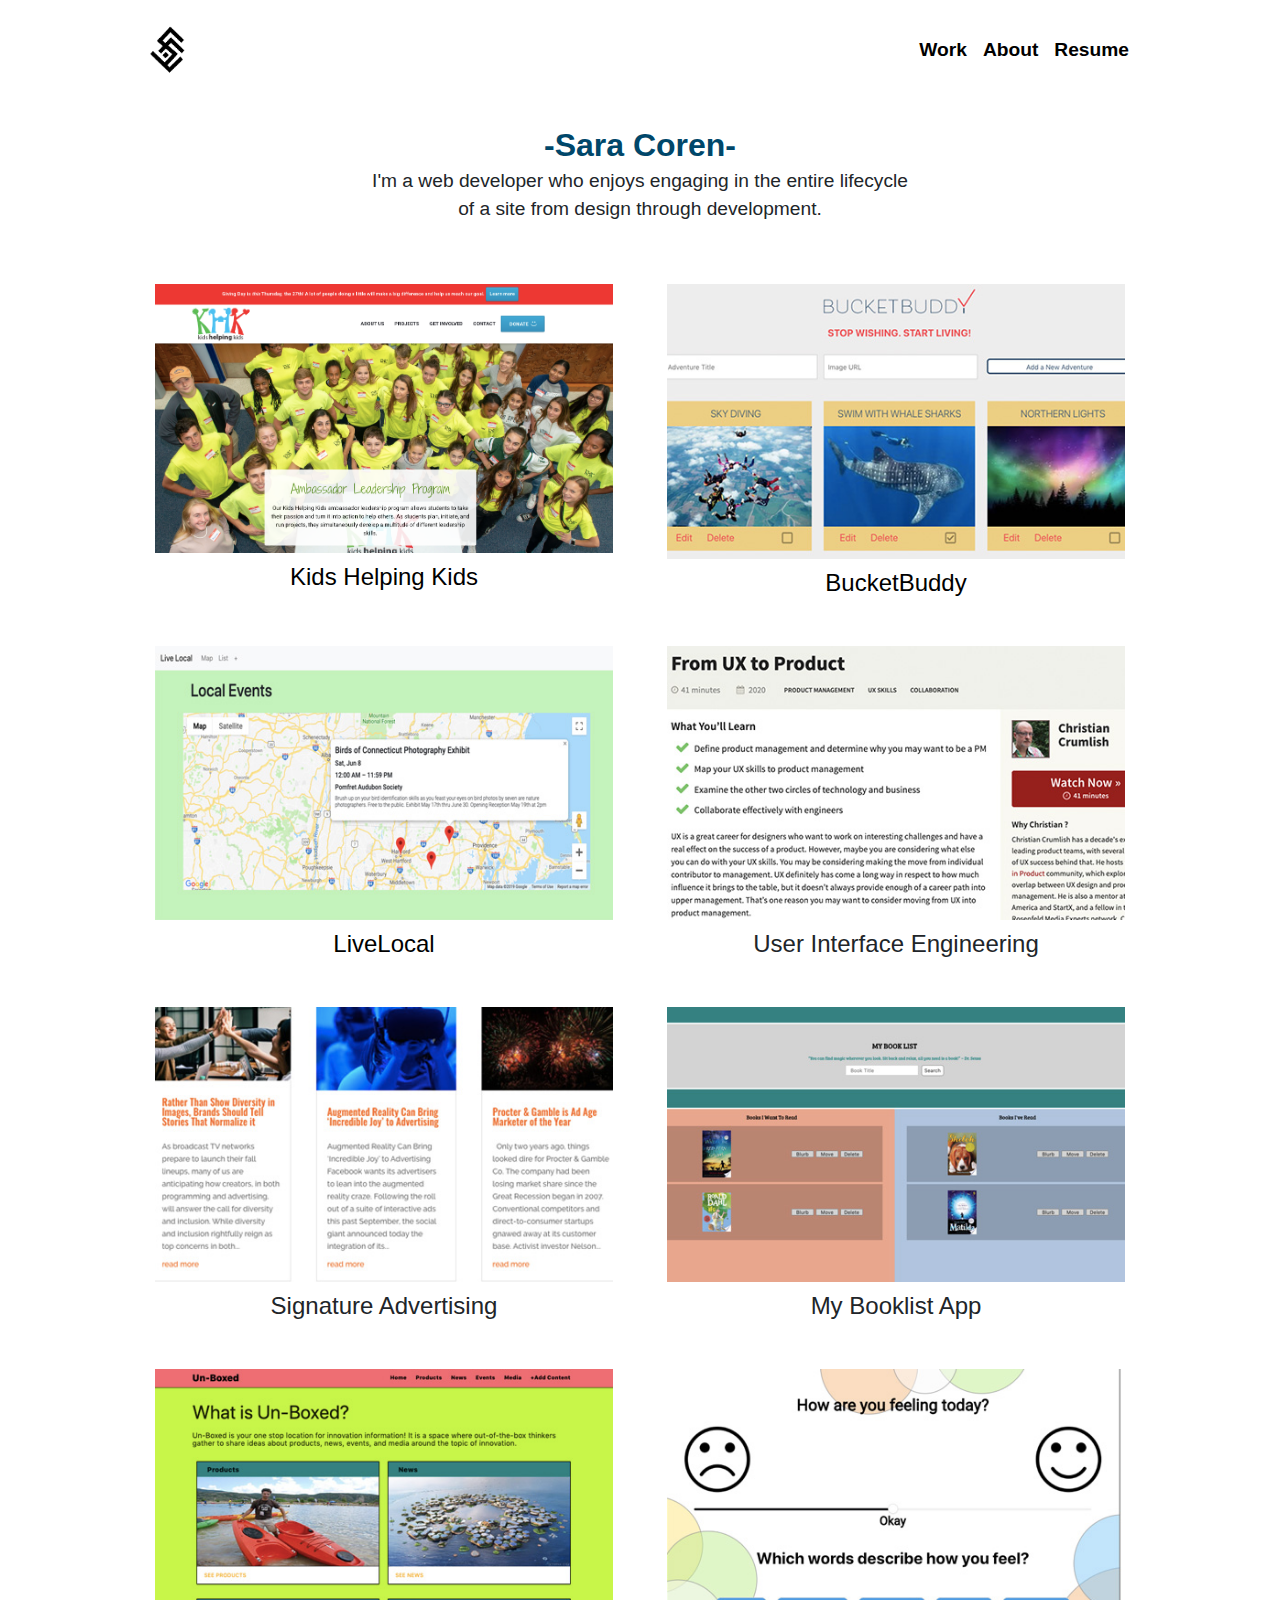
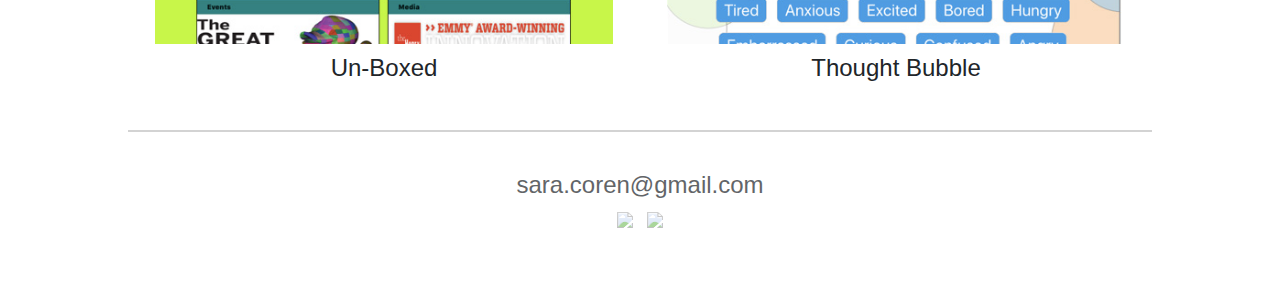
==== index.html @ 7c0c3444 "changed work.html to index.html and updated some css" ====
<!DOCTYPE html>
<html lang="en">

<head>
    <meta charset="UTF-8">
    <meta name="viewport" content="width=device-width, initial-scale=1.0">
    <meta http-equiv="X-UA-Compatible" content="ie=edge">
    <link rel="icon" href="assets/favicon.png" type="image/gif" sizes="16x16">
    <title>Sara Coren</title>
    <link href="https://fonts.googleapis.com/css?family=Open+Sans&display=swap" rel="stylesheet">
    <link rel="stylesheet" href="https://maxcdn.bootstrapcdn.com/bootstrap/4.0.0/css/bootstrap.min.css"
        integrity="sha384-Gn5384xqQ1aoWXA+058RXPxPg6fy4IWvTNh0E263XmFcJlSAwiGgFAW/dAiS6JXm" crossorigin="anonymous">
    <link rel="stylesheet" type="text/css" href="main.css">
        
</head>

<body>
    <div class="big-wrapper">
        <div class="nav-container">
            <nav class="navbar navbar-expand-lg">
                <div class="container">
                    <a class="navbar-brand" href="index.html"><img src="assets/sclogo.png" class="logo"></a>
                    <button class="navbar-toggler" type="button" data-toggle="collapse" data-target="#navbarNav"
                        aria-controls="navbarNav" aria-expanded="false" aria-label="Toggle navigation">
                        <span class="navbar-toggler-icon"></span>
                    </button>
                    <div class="collapse navbar-collapse" id="navbarNav">
                        <ul class="navbar-nav">
                            <li class="nav-item active">
                                <a class="nav-link" href="index.html">Work</a>
                            </li>
                            <li class="nav-item">
                                <a class="nav-link" href="about.html">About</a>
                            </li>
                            <li class="nav-item">
                                <a class="nav-link" href="SaraCorenResume2020.pdf" target="_blank">Resume</a>
                            </li>
                        </ul>
                    </div>
                </div>
            </nav>
        </div>
    <div>
        <div class="container">
            <div class="intro-div">
                <!-- <h1>From design all the way through development...</h1> -->
                <h1 class="name">-Sara Coren-</h1>
                <p class="intro-para">I'm a web developer who enjoys engaging in the entire lifecycle of a site from design through development.</p>
            </div>
            <div class="row">
              <div class="col-lg-6">
                <center><a href="khk.html"><img class="project-img" src="assets/KHK.png"></a></center>
                <a href="khk.html"><h2 class="project-title">Kids Helping Kids</h2></a>
              </div>
              <div class="col-lg-6">
                <center><a href="#"><img class="project-img" src="assets/bucketbuddy2.jpg"></a></center>
                <a href="#"><h2 class="project-title">BucketBuddy</h2></a>
              </div>
            </div>
            <div class="row">
                <div class="col-lg-6">
                  <center><a href="live-local.html"><img class="project-img" src="assets/live-local2.jpg"></a></center>
                  <a href="live-local.html">
                    <h2 class="project-title">LiveLocal</h2></a>
                </div>
                <div class="col-lg-6">
                  <center><a href="#"><img class="project-img" src="assets/uie2.jpg"></a></center>
                  <h2 class="project-title">User Interface Engineering</h2>
                </div>
            </div>
            <div class="row">
                <div class="col-lg-6">
                  <center><a href="#"><img class="project-img" src="assets/signature.jpg"></a></center>
                  <h2 class="project-title">Signature Advertising</h2>
                </div>
                <div class="col-lg-6">
                    <center><a href="#"><img class="project-img" src="assets/My-Book-List-App.jpg"></a></center>
                    <h2 class="project-title">My Booklist App</h2>
                </div>
            </div>
            <div class="row">
                <div class="col-lg-6">
                  <center><a href="#"><img class="project-img" src="assets/Un-Boxed.jpg"></a></center>
                  <h2 class="project-title">Un-Boxed</h2>
                </div>
                <div class="col-lg-6">
                    <center><a href="#"><img class="project-img" src="assets/thoughtbubble.jpg"></a></center>
                    <h2 class="project-title">Thought Bubble</h2>
                  </div>
            </div>
        </div>
         <footer>
        <div class="footer-div">
            <h4 class="email">sara.coren@gmail.com</h4>
        </div>
        <div>
            <a href="https://www.linkedin.com/in/saracoren/" target="_blank"><img class="footer-img" src="https://image.flaticon.com/icons/png/512/61/61109.png"></a>
            <a href="https://github.com/saracoren" target="_blank"><img class="footer-img" src="https://image.flaticon.com/icons/svg/25/25657.svg" ></a>
        </div>
    </footer>
    </div>
</div>
<script src="https://code.jquery.com/jquery-3.2.1.slim.min.js" integrity="sha384-KJ3o2DKtIkvYIK3UENzmM7KCkRr/rE9/Qpg6aAZGJwFDMVNA/GpGFF93hXpG5KkN" crossorigin="anonymous"></script>
<script src="https://cdnjs.cloudflare.com/ajax/libs/popper.js/1.12.9/umd/popper.min.js" integrity="sha384-ApNbgh9B+Y1QKtv3Rn7W3mgPxhU9K/ScQsAP7hUibX39j7fakFPskvXusvfa0b4Q" crossorigin="anonymous"></script>
<script src="https://maxcdn.bootstrapcdn.com/bootstrap/4.0.0/js/bootstrap.min.js" integrity="sha384-JZR6Spejh4U02d8jOt6vLEHfe/JQGiRRSQQxSfFWpi1MquVdAyjUar5+76PVCmYl" crossorigin="anonymous"></script>  
</body>

</html>
---- main.css ----
body {
    font-family: 'Open Sans', !important;
}

.navbar {
    background: white !important; 
    padding:20px 0;
}

.logo {
    height: 50px;
}

#navbarNav {
    flex-direction:row; 
    justify-content: flex-end; 
    font-weight:600; 
    font-size: 1.2em;
}

a {
    color: black !important;
    text-decoration: none !important;
}

a:hover {
    opacity: 70% !important;
}

.container {
    width: 80%;
}

.intro-div {
    width: 50%; 
    margin: 0 auto;
    text-align: center; 
}

.name {
    color: rgb(0, 71, 106); 
    margin-top: 25px; 
    margin-bottom: 0;
    text-align: center; 
    font-size: 32px;
    font-weight: 600; 
    line-height: 1.3;
}
.intro-para {
    margin-top: 0; 
    margin-bottom: 1rem; 
    margin-bottom: 60px;
    font-size: 1.2rem;
}

.project-img {
    width: 95%;
}

.project-title {
    margin-top: 10px; 
    text-align: center; 
    margin-bottom: 2em;
    font-weight: 300;
    font-size: 24px;
}

.about {
    display: flex;
    height: 140px;
    flex-direction: column;
    flex-wrap: wrap;
    justify-content: center;
    align-content: center;
    border-top: 2px solid lightgray;
    align-items: center;
    width: 80%;
    margin: 0 auto;
    margin-bottom: 20px;
}

footer {
    display: flex;
    height: 140px;
    flex-direction: column;
    flex-wrap: wrap;
    justify-content: center;
    align-content: center;
    border-top: 2px solid lightgray;
    align-items: center;
    width: 80%;
    margin: 0 auto;
    margin-bottom: 20px;
}

.email {
    opacity: 0.7;
}

.footer-img {
    height: 20px;
    padding: 0 5px;
    opacity: .5;
}

@media only screen and (max-width: 1280px) {
    .intro-div {
        width: 55%;
    }
}

@media only screen and (max-width: 880px) {
    .intro-div {
      width: 100%;
    }
}
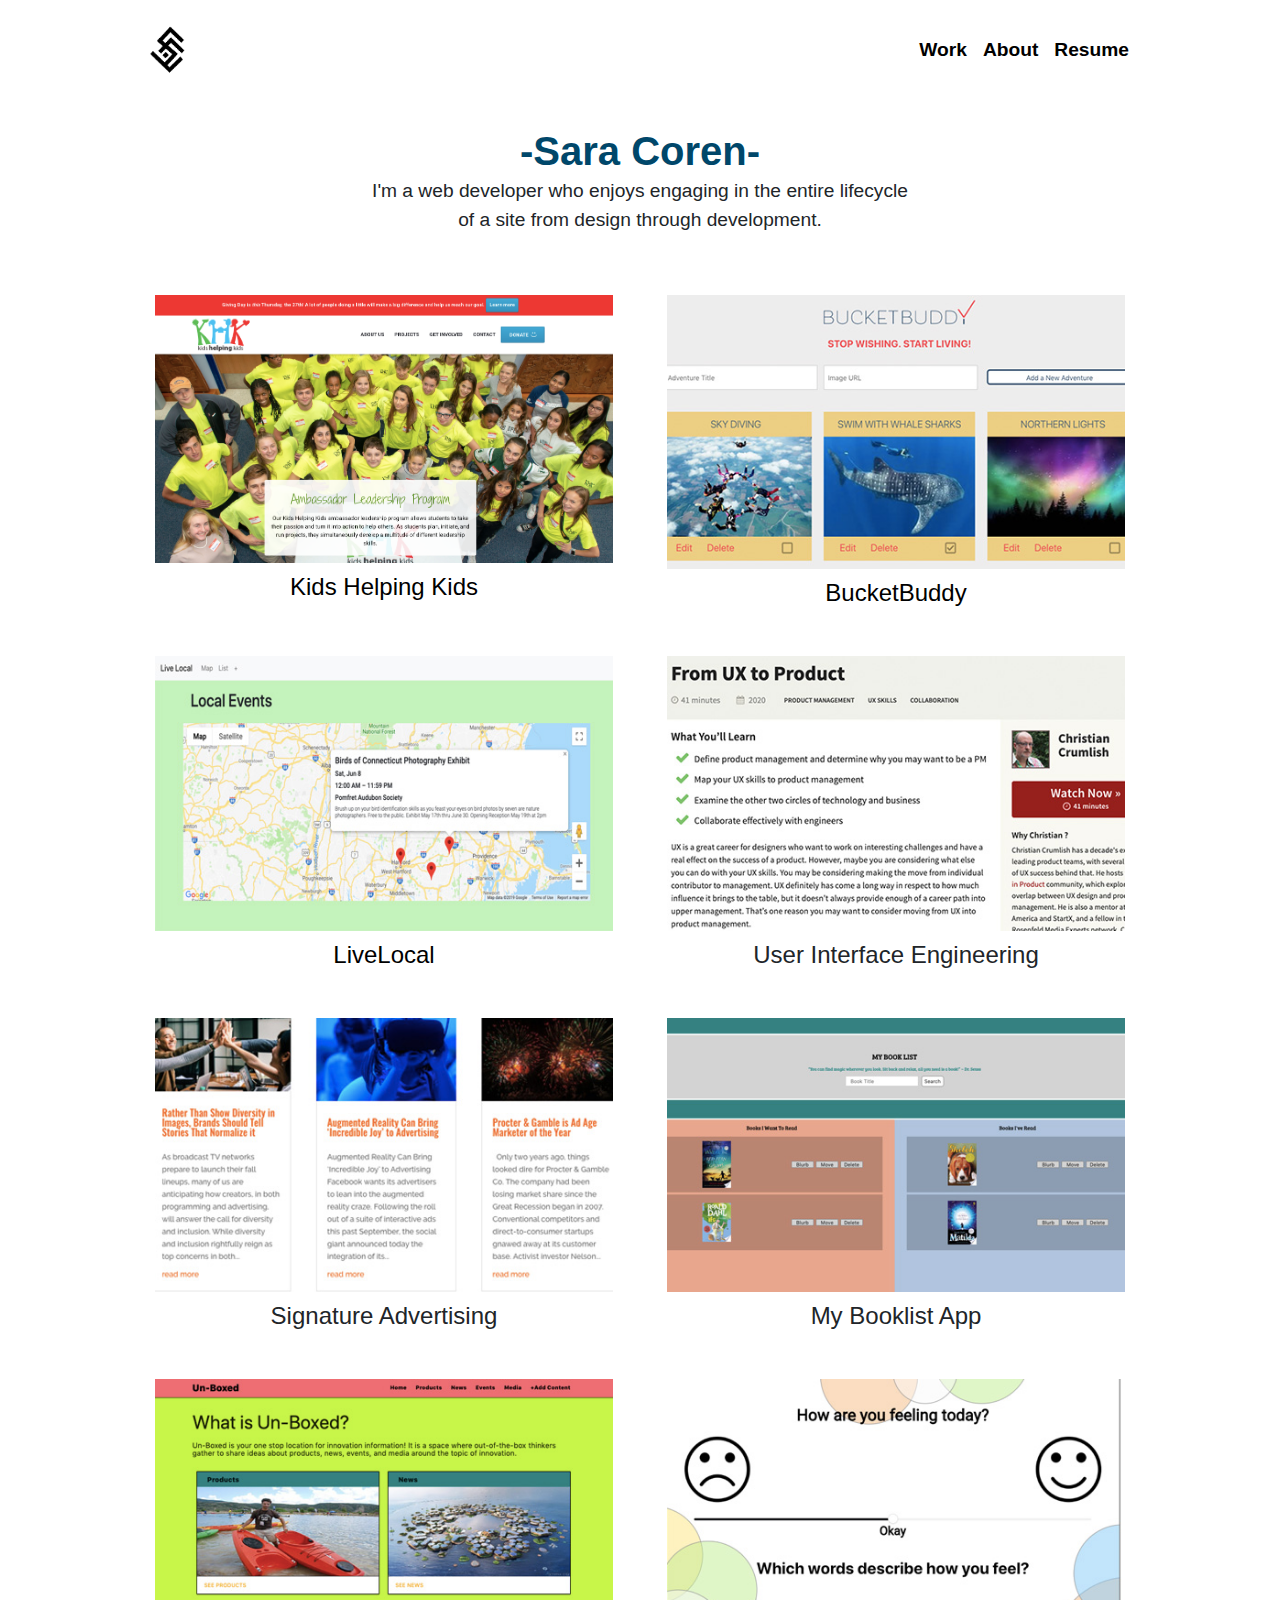
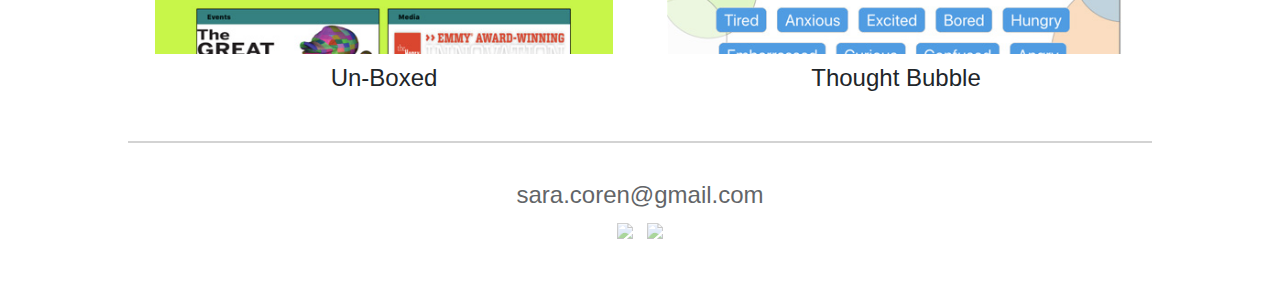
==== commit 80846a61: "fixed hamburger nav and added responsiveness to about page" ====
--- a/index.html
+++ b/index.html
@@ -17,16 +17,16 @@
 <body>
     <div class="big-wrapper">
         <div class="nav-container">
-            <nav class="navbar navbar-expand-lg">
-                <div class="container">
-                    <a class="navbar-brand" href="index.html"><img src="assets/sclogo.png" class="logo"></a>
+            <nav class="navbar navbar-expand-lg navbar-light bg-light justify-content-between">
+                <div class="container" style="width: 80%;">
+                    <a class="navbar-brand" href="index.html"><img src="assets/sclogo.png" style="height: 50px;"></a>
                     <button class="navbar-toggler" type="button" data-toggle="collapse" data-target="#navbarNav"
                         aria-controls="navbarNav" aria-expanded="false" aria-label="Toggle navigation">
                         <span class="navbar-toggler-icon"></span>
                     </button>
                     <div class="collapse navbar-collapse" id="navbarNav">
                         <ul class="navbar-nav">
-                            <li class="nav-item active">
+                            <li class="nav-item">
                                 <a class="nav-link" href="index.html">Work</a>
                             </li>
                             <li class="nav-item">
--- a/main.css
+++ b/main.css
@@ -42,7 +42,6 @@
     margin-top: 25px; 
     margin-bottom: 0;
     text-align: center; 
-    font-size: 32px;
     font-weight: 600; 
     line-height: 1.3;
 }
@@ -50,6 +49,9 @@
     margin-top: 0; 
     margin-bottom: 1rem; 
     margin-bottom: 60px;
+    font-size: 1.2rem;
+}
+p {
     font-size: 1.2rem;
 }
 
@@ -77,6 +79,20 @@
     width: 80%;
     margin: 0 auto;
     margin-bottom: 20px;
+}
+
+.wrapper {
+    width: 80%;
+    margin: 0 auto;
+    margin-top: 20px;
+}
+.img-div {
+    float: left;
+    width: 33%;
+}
+.img-div img {
+    width: 100%;
+    padding-right: 20px;
 }
 
 footer {
@@ -107,10 +123,30 @@
     .intro-div {
         width: 55%;
     }
+    .img-div {
+        padding-bottom: 5px !important;
+    }
 }
 
 @media only screen and (max-width: 880px) {
     .intro-div {
       width: 100%;
     }
-}+}
+
+@media only screen and (max-width: 550px) {
+   .img-div {
+       width: 100%;
+       margin: 0 auto;
+       margin-bottom: 20px;
+   }
+   .container-div {
+        width: 100%;
+        display: flex;
+        flex-direction: column;
+    }
+    .img-div img {
+        width: 100%;
+        padding-right: 0px;
+    }
+}
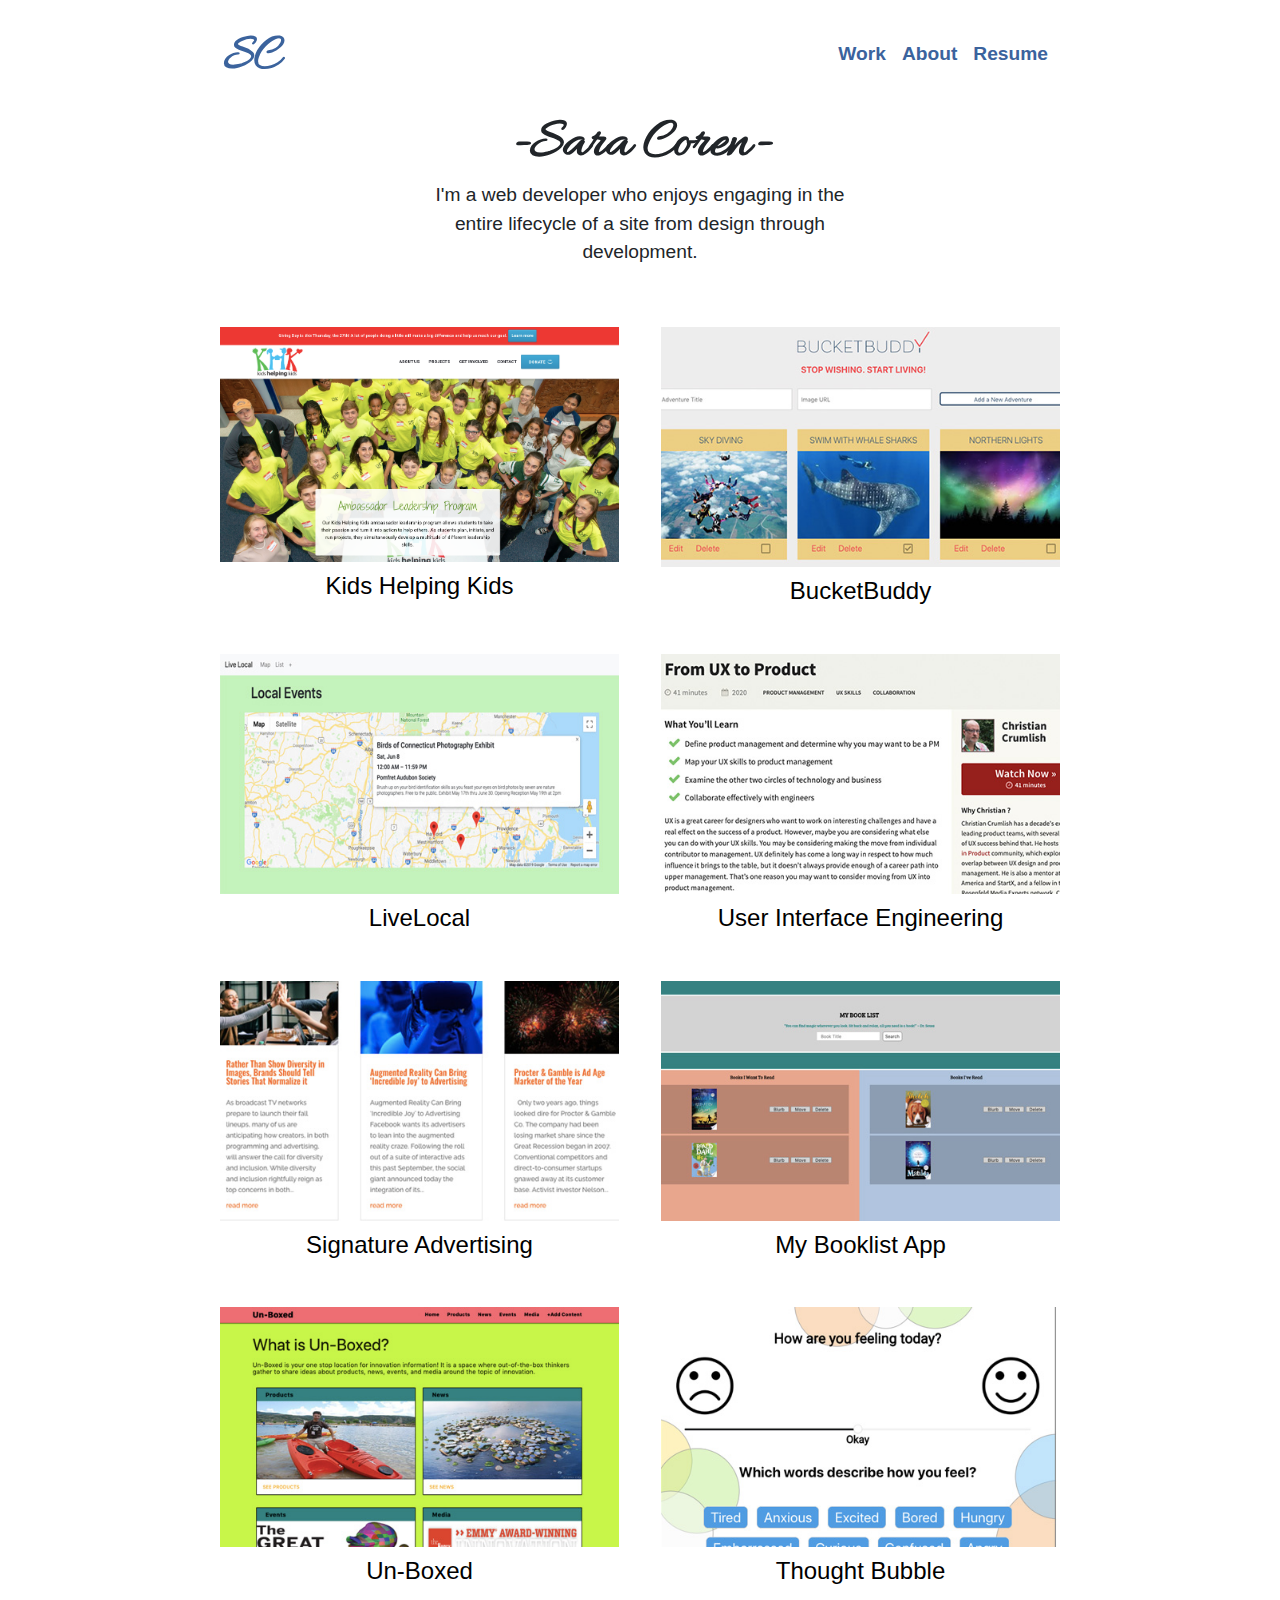
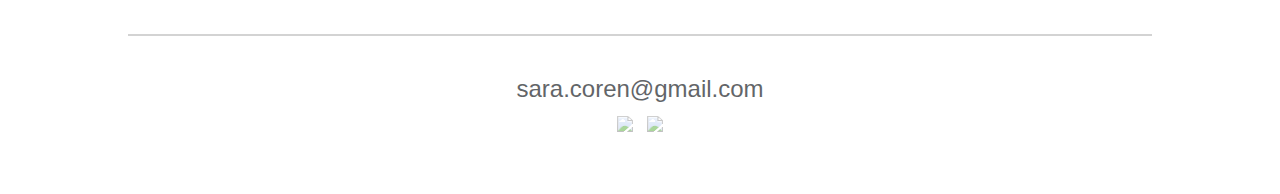
==== commit b4645608: "updated styles with feedback" ====
--- a/index.html
+++ b/index.html
@@ -5,8 +5,9 @@
     <meta charset="UTF-8">
     <meta name="viewport" content="width=device-width, initial-scale=1.0">
     <meta http-equiv="X-UA-Compatible" content="ie=edge">
-    <link rel="icon" href="assets/favicon.png" type="image/gif" sizes="16x16">
+    <link rel="icon" href="assets/sblacklogo.png" type="image/gif" sizes="16x16">
     <title>Sara Coren</title>
+    <link href="https://fonts.googleapis.com/css2?family=Allura&display=swap" rel="stylesheet">
     <link href="https://fonts.googleapis.com/css?family=Open+Sans&display=swap" rel="stylesheet">
     <link rel="stylesheet" href="https://maxcdn.bootstrapcdn.com/bootstrap/4.0.0/css/bootstrap.min.css"
         integrity="sha384-Gn5384xqQ1aoWXA+058RXPxPg6fy4IWvTNh0E263XmFcJlSAwiGgFAW/dAiS6JXm" crossorigin="anonymous">
@@ -18,8 +19,8 @@
     <div class="big-wrapper">
         <div class="nav-container">
             <nav class="navbar navbar-expand-lg navbar-light bg-light justify-content-between">
-                <div class="container" style="width: 80%;">
-                    <a class="navbar-brand" href="index.html"><img src="assets/sclogo.png" style="height: 50px;"></a>
+                <div class="container">
+                    <a class="navbar-brand" href="index.html"><h3 class="logo">SC</h3></a>
                     <button class="navbar-toggler" type="button" data-toggle="collapse" data-target="#navbarNav"
                         aria-controls="navbarNav" aria-expanded="false" aria-label="Toggle navigation">
                         <span class="navbar-toggler-icon"></span>
@@ -48,42 +49,42 @@
                 <p class="intro-para">I'm a web developer who enjoys engaging in the entire lifecycle of a site from design through development.</p>
             </div>
             <div class="row">
-              <div class="col-lg-6">
+              <div class="col-lg-6 project-left">
                 <center><a href="khk.html"><img class="project-img" src="assets/KHK.png"></a></center>
                 <a href="khk.html"><h2 class="project-title">Kids Helping Kids</h2></a>
               </div>
-              <div class="col-lg-6">
+              <div class="col-lg-6 project-right">
                 <center><a href="#"><img class="project-img" src="assets/bucketbuddy2.jpg"></a></center>
                 <a href="#"><h2 class="project-title">BucketBuddy</h2></a>
               </div>
             </div>
             <div class="row">
-                <div class="col-lg-6">
+                <div class="col-lg-6 project-left">
                   <center><a href="live-local.html"><img class="project-img" src="assets/live-local2.jpg"></a></center>
                   <a href="live-local.html">
                     <h2 class="project-title">LiveLocal</h2></a>
                 </div>
-                <div class="col-lg-6">
+                <div class="col-lg-6 project-right">
                   <center><a href="#"><img class="project-img" src="assets/uie2.jpg"></a></center>
                   <h2 class="project-title">User Interface Engineering</h2>
                 </div>
             </div>
             <div class="row">
-                <div class="col-lg-6">
+                <div class="col-lg-6 project-left">
                   <center><a href="#"><img class="project-img" src="assets/signature.jpg"></a></center>
                   <h2 class="project-title">Signature Advertising</h2>
                 </div>
-                <div class="col-lg-6">
+                <div class="col-lg-6 project-right">
                     <center><a href="#"><img class="project-img" src="assets/My-Book-List-App.jpg"></a></center>
                     <h2 class="project-title">My Booklist App</h2>
                 </div>
             </div>
             <div class="row">
-                <div class="col-lg-6">
+                <div class="col-lg-6 project-left">
                   <center><a href="#"><img class="project-img" src="assets/Un-Boxed.jpg"></a></center>
                   <h2 class="project-title">Un-Boxed</h2>
                 </div>
-                <div class="col-lg-6">
+                <div class="col-lg-6 project-right">
                     <center><a href="#"><img class="project-img" src="assets/thoughtbubble.jpg"></a></center>
                     <h2 class="project-title">Thought Bubble</h2>
                   </div>
--- a/main.css
+++ b/main.css
@@ -6,6 +6,10 @@
     background: white !important; 
     padding:20px 0;
 }
+
+/* .navlink {
+    color: rgb(59, 99, 157) !important;
+} */
 
 .logo {
     height: 50px;
@@ -19,16 +23,24 @@
 }
 
 a {
-    color: black !important;
+    color: rgb(59, 99, 157) !important;
     text-decoration: none !important;
-}
+    /* color:  rgb(0, 104, 131); */
+}
+
+p {
+    margin-top: 0;
+    margin-bottom: 1rem;
+    font-size: 22px;
+  }
 
 a:hover {
     opacity: 70% !important;
 }
 
 .container {
-    width: 80%;
+    width: 65%;
+    padding: 0;
 }
 
 .intro-div {
@@ -37,12 +49,23 @@
     text-align: center; 
 }
 
+.logo {
+    font-family: 'Allura', cursive;
+    font-weight: 900;
+    font-size: 2.5em;
+    line-height: 1.3;
+}
+
 .name {
-    color: rgb(0, 71, 106); 
-    margin-top: 25px; 
+    /* color: rgb(0, 71, 106);  */
+    font-family: 'Allura', cursive;
+    /* color: rgb(59, 99, 157);  */
+    font-weight: 900;
+    font-size: 3.5em;
+    /* margin-top: 25px;  */
     margin-bottom: 0;
     text-align: center; 
-    font-weight: 600; 
+    /* font-weight: 600;  */
     line-height: 1.3;
 }
 .intro-para {
@@ -63,8 +86,21 @@
     margin-top: 10px; 
     text-align: center; 
     margin-bottom: 2em;
-    font-weight: 300;
+    font-weight: 500;
     font-size: 24px;
+    color: black;
+    /* color: rgb(0, 71, 106); */
+}
+
+
+.project-left {
+    padding:0; 
+    padding-right: 10px;
+}
+
+.project-right {
+    padding:0;
+    padding-left: 10px;
 }
 
 .about {
@@ -81,6 +117,21 @@
     margin-bottom: 20px;
 }
 
+.project-heading { 
+    font-size: 32px;
+    font-weight: 600; 
+    line-height: 1.3;
+    margin-bottom: 40px;
+}
+
+.project-sub-heading {
+    text-align: left !important; 
+    margin-top: 40px; 
+    margin-bottom: 20px;
+    font-weight: 600 !important;
+    font-size: 24px !important;
+}
+
 .wrapper {
     width: 80%;
     margin: 0 auto;
@@ -110,7 +161,7 @@
 }
 
 .email {
-    opacity: 0.7;
+    opacity: .7;
 }
 
 .footer-img {
@@ -119,6 +170,27 @@
     opacity: .5;
 }
 
+.contact-btn {
+    border: 2px solid white; 
+    width: 15%; 
+    margin: 0 auto; 
+    text-align: center; 
+    padding: 5px;
+  }
+  .contact-btn:hover {
+    border: 0px solid white;
+    background:white;
+    color:rgb(0, 104, 131);
+  }
+  .contact-btn-text {
+    color: white; 
+    font-size: 18px; 
+    margin-bottom: 0;
+  }
+  .contact-btn-text:hover {
+    color:rgb(0, 104, 131);
+  }
+
 @media only screen and (max-width: 1280px) {
     .intro-div {
         width: 55%;
@@ -128,6 +200,12 @@
     }
 }
 
+@media only screen and (max-width: 991px) {
+    .mobile-img {
+    display: none;
+    }
+}
+
 @media only screen and (max-width: 880px) {
     .intro-div {
       width: 100%;
@@ -135,6 +213,9 @@
 }
 
 @media only screen and (max-width: 550px) {
+    h2 {
+        font-size: 1.7rem;
+    }
    .img-div {
        width: 100%;
        margin: 0 auto;
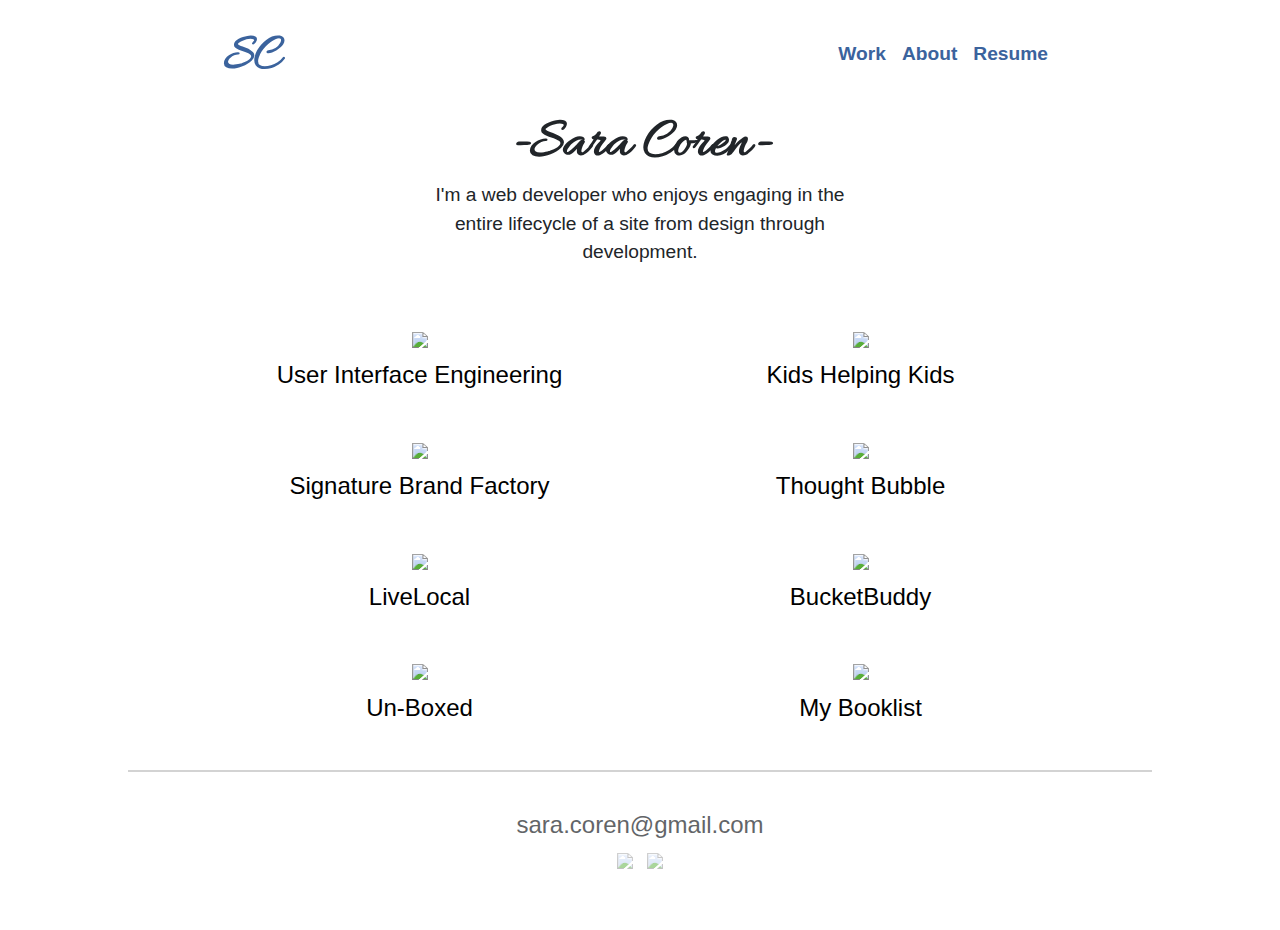
==== commit 24075d68: "proofed all copy" ====
--- a/index.html
+++ b/index.html
@@ -49,45 +49,45 @@
                 <p class="intro-para">I'm a web developer who enjoys engaging in the entire lifecycle of a site from design through development.</p>
             </div>
             <div class="row">
-              <div class="col-lg-6 project-left">
-                <center><a href="khk.html"><img class="project-img" src="assets/KHK.png"></a></center>
-                <a href="khk.html"><h2 class="project-title">Kids Helping Kids</h2></a>
-              </div>
-              <div class="col-lg-6 project-right">
-                <center><a href="#"><img class="project-img" src="assets/bucketbuddy2.jpg"></a></center>
-                <a href="#"><h2 class="project-title">BucketBuddy</h2></a>
-              </div>
-            </div>
-            <div class="row">
                 <div class="col-lg-6 project-left">
-                  <center><a href="live-local.html"><img class="project-img" src="assets/live-local2.jpg"></a></center>
-                  <a href="live-local.html">
-                    <h2 class="project-title">LiveLocal</h2></a>
+                    <center><a href="uie.html"><img class="project-img" src="assets/uie/uiehome.jpg"></a></center>
+                    <a href="uie.html"><h2 class="project-title">User Interface Engineering</h2></a>
                 </div>
                 <div class="col-lg-6 project-right">
-                  <center><a href="#"><img class="project-img" src="assets/uie2.jpg"></a></center>
-                  <h2 class="project-title">User Interface Engineering</h2>
+                    <center><a href="khk.html"><img class="project-img" src="assets/khk/KHK.png"></a></center>
+                    <a href="khk.html"><h2 class="project-title">Kids Helping Kids</h2></a>
                 </div>
             </div>
             <div class="row">
                 <div class="col-lg-6 project-left">
-                  <center><a href="#"><img class="project-img" src="assets/signature.jpg"></a></center>
-                  <h2 class="project-title">Signature Advertising</h2>
+                  <center><a href="signature.html"><img class="project-img" src="assets/signature/sigad.jpg"></a></center>
+                  <h2 class="project-title">Signature Brand Factory</h2>
                 </div>
                 <div class="col-lg-6 project-right">
-                    <center><a href="#"><img class="project-img" src="assets/My-Book-List-App.jpg"></a></center>
-                    <h2 class="project-title">My Booklist App</h2>
+                    <center><a href="thought-bubble.html"><img class="project-img" src="assets/thought-bubble/thoughtbubble.jpg"></a></center>
+                    <h2 class="project-title">Thought Bubble</h2>
                 </div>
             </div>
             <div class="row">
                 <div class="col-lg-6 project-left">
-                  <center><a href="#"><img class="project-img" src="assets/Un-Boxed.jpg"></a></center>
-                  <h2 class="project-title">Un-Boxed</h2>
+                    <center><a href="live-local.html"><img class="project-img" src="assets/live-local/live-local2.jpg"></a></center>
+                    <a href="live-local.html">
+                    <h2 class="project-title">LiveLocal</h2></a>
                 </div>
                 <div class="col-lg-6 project-right">
-                    <center><a href="#"><img class="project-img" src="assets/thoughtbubble.jpg"></a></center>
-                    <h2 class="project-title">Thought Bubble</h2>
-                  </div>
+                    <center><a href="bucket-buddy.html"><img class="project-img" src="assets/bucket-buddy/bucketbuddy2.jpg"></a></center>
+                    <a href="bucket-buddy.html"><h2 class="project-title">BucketBuddy</h2></a>
+                </div>
+            </div>
+            <div class="row">
+                <div class="col-lg-6 project-left">
+                    <center><a href="un-boxed.html"><img class="project-img" src="assets/un-boxed/Un-Boxed.jpg"></a></center>
+                    <h2 class="project-title">Un-Boxed</h2>
+                </div>
+                <div class="col-lg-6 project-right">
+                    <center><a href="my-booklist-app.html"><img class="project-img" src="assets/my-booklist/My-Book-List-App.jpg"></a></center>
+                    <h2 class="project-title">My Booklist</h2>
+                </div>
             </div>
         </div>
          <footer>
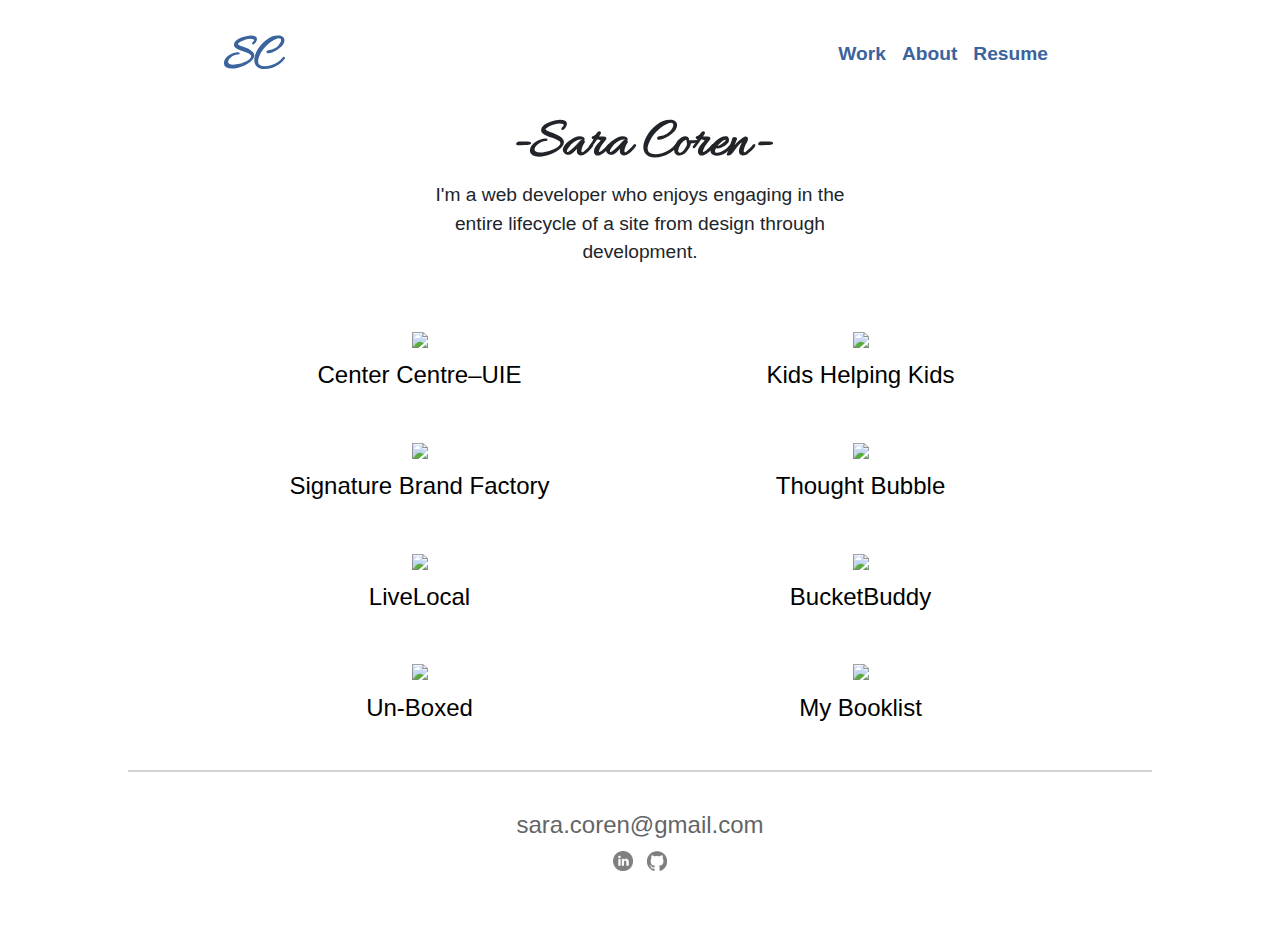
==== commit 9a26e77e: "updated resume and footer icons" ====
--- a/index.html
+++ b/index.html
@@ -34,7 +34,7 @@
                                 <a class="nav-link" href="about.html">About</a>
                             </li>
                             <li class="nav-item">
-                                <a class="nav-link" href="SaraCorenResume2020.pdf" target="_blank">Resume</a>
+                                <a class="nav-link" href="SaraCorenResume2022.pdf" target="_blank">Resume</a>
                             </li>
                         </ul>
                     </div>
@@ -48,10 +48,20 @@
                 <h1 class="name">-Sara Coren-</h1>
                 <p class="intro-para">I'm a web developer who enjoys engaging in the entire lifecycle of a site from design through development.</p>
             </div>
+            <!-- <div class="row">
+                <div class="col-lg-6 project-left">
+                    <center><a href="wynzora.html"><img class="project-img" src="assets/wynzora/wynzora.png"></a></center>
+                    <a href="wynzora.html"><h2 class="project-title">Wynzora</h2></a>
+                </div>
+                <div class="col-lg-6 project-right">
+                    <center><a href="biomee.html"><img class="project-img" src="assets/biomee/biomee.png"></a></center>
+                    <a href="biomee.html"><h2 class="project-title">Biomee</h2></a>
+                </div>
+            </div> -->
             <div class="row">
                 <div class="col-lg-6 project-left">
                     <center><a href="uie.html"><img class="project-img" src="assets/uie/uiehome.jpg"></a></center>
-                    <a href="uie.html"><h2 class="project-title">User Interface Engineering</h2></a>
+                    <a href="uie.html"><h2 class="project-title">Center Centre–UIE</h2></a>
                 </div>
                 <div class="col-lg-6 project-right">
                     <center><a href="khk.html"><img class="project-img" src="assets/khk/KHK.png"></a></center>
@@ -95,8 +105,8 @@
             <h4 class="email">sara.coren@gmail.com</h4>
         </div>
         <div>
-            <a href="https://www.linkedin.com/in/saracoren/" target="_blank"><img class="footer-img" src="https://image.flaticon.com/icons/png/512/61/61109.png"></a>
-            <a href="https://github.com/saracoren" target="_blank"><img class="footer-img" src="https://image.flaticon.com/icons/svg/25/25657.svg" ></a>
+            <a href="https://www.linkedin.com/in/saracoren/" target="_blank"><img class="footer-img" src="assets/footer-icons/linked-in.png"></a>
+            <a href="https://github.com/saracoren" target="_blank"><img class="footer-img" src="assets/footer-icons/github.png" ></a>
         </div>
     </footer>
     </div>
